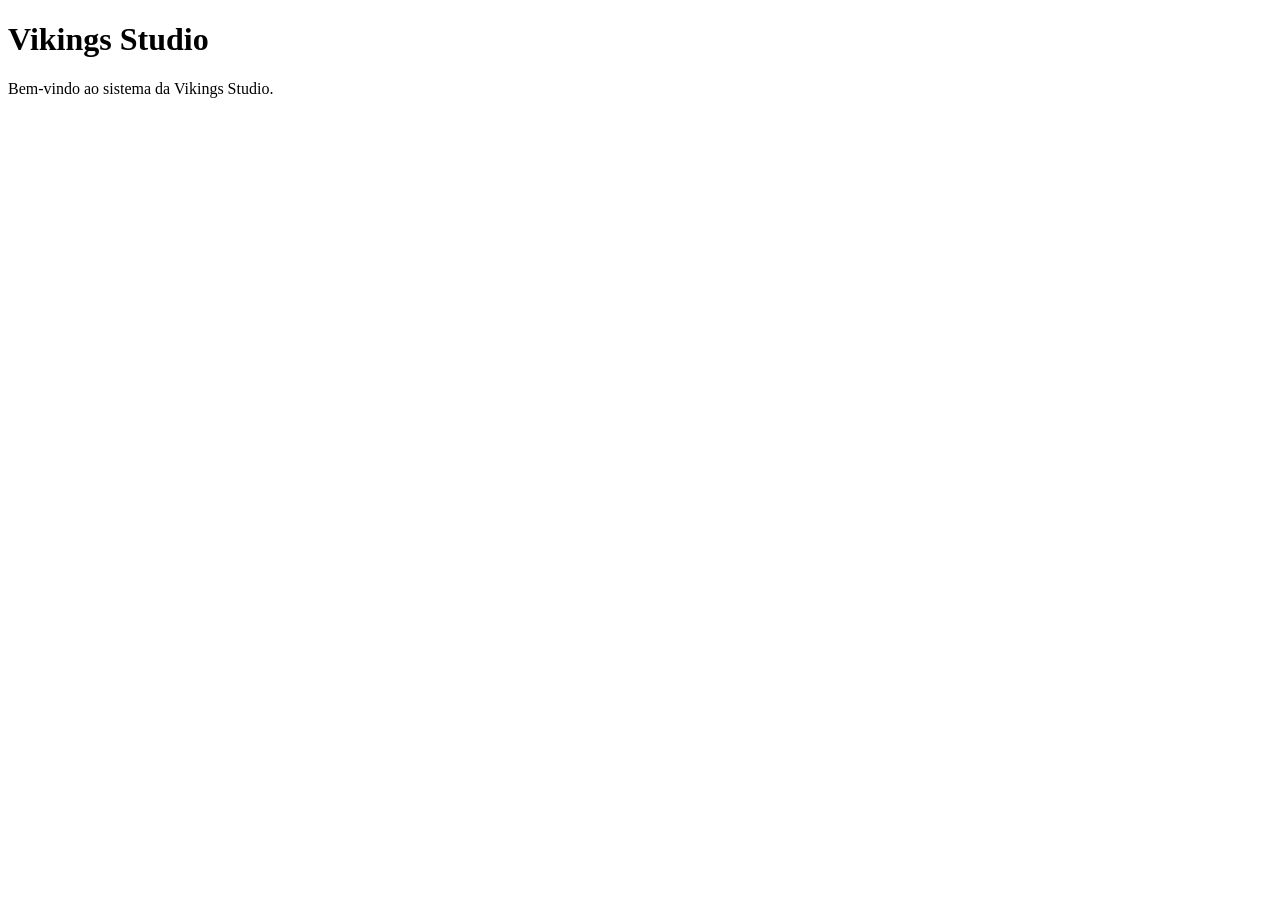
==== index.html @ 9a4c405f "Create index.html" ====
<!DOCTYPE html>
<html lang="pt-BR">
<head>
  <meta charset="UTF-8">
  <meta name="viewport" content="width=device-width, initial-scale=1.0">
  <title>Vikings Studio</title>
</head>
<body>
  <h1>Vikings Studio</h1>
  <p>Bem-vindo ao sistema da Vikings Studio.</p>
</body>
</html>
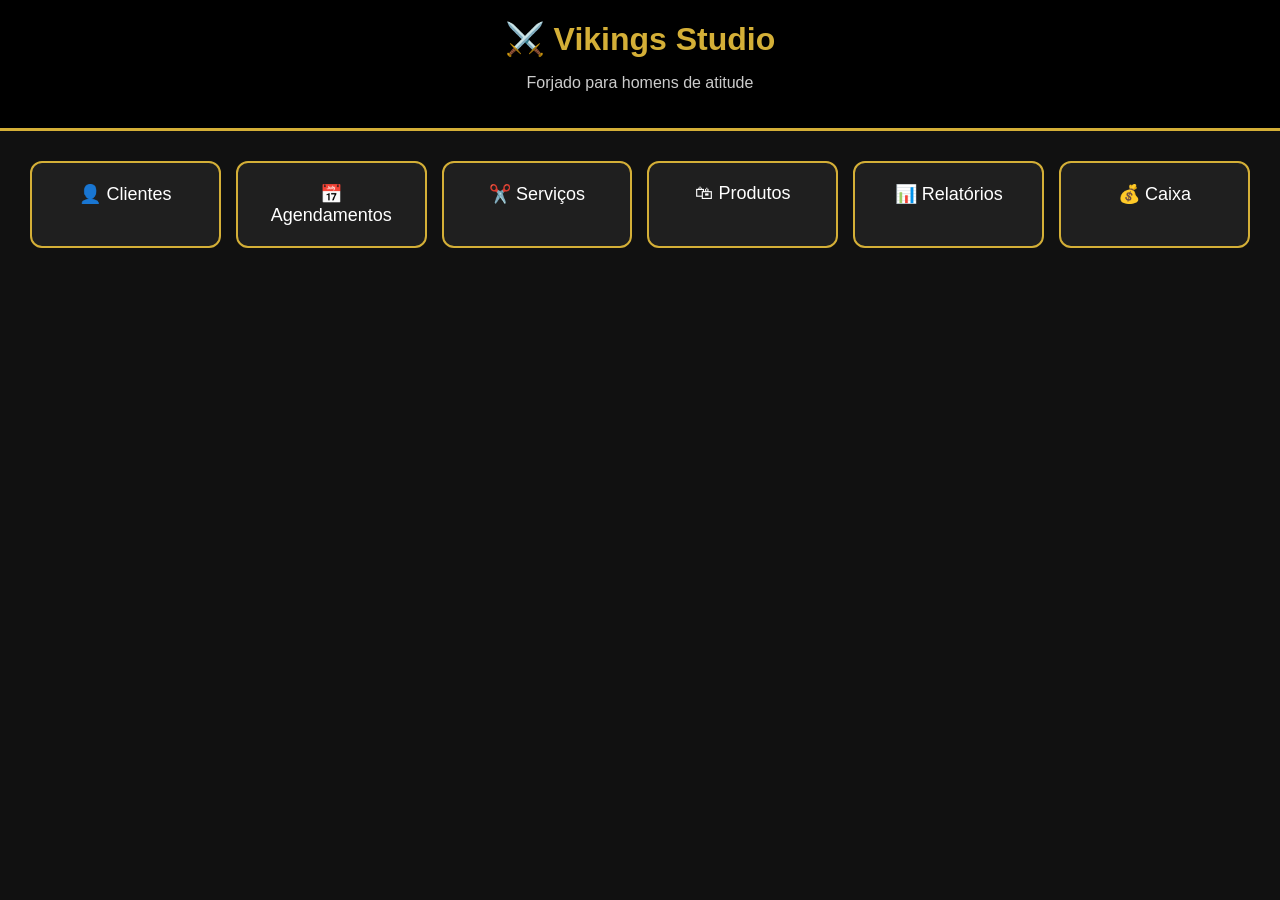
==== commit c1123478: "Update index.html" ====
--- a/index.html
+++ b/index.html
@@ -1,12 +1,73 @@
 <!DOCTYPE html>
 <html lang="pt-BR">
 <head>
-  <meta charset="UTF-8">
-  <meta name="viewport" content="width=device-width, initial-scale=1.0">
-  <title>Vikings Studio</title>
+<meta charset="UTF-8">
+<meta name="viewport" content="width=device-width, initial-scale=1.0">
+<title>Vikings Studio</title>
+
+<style>
+body{
+    margin:0;
+    font-family:Arial,sans-serif;
+    background:#111;
+    color:#fff;
+}
+
+header{
+    background:#000;
+    padding:20px;
+    text-align:center;
+    border-bottom:3px solid #d4af37;
+}
+
+h1{
+    margin:0;
+    color:#d4af37;
+}
+
+p{
+    color:#ccc;
+}
+
+.menu{
+    display:grid;
+    grid-template-columns:repeat(auto-fit,minmax(180px,1fr));
+    gap:15px;
+    padding:30px;
+}
+
+.botao{
+    background:#1f1f1f;
+    padding:20px;
+    text-align:center;
+    border-radius:12px;
+    border:2px solid #d4af37;
+    cursor:pointer;
+    font-size:18px;
+}
+
+.botao:hover{
+    background:#d4af37;
+    color:#000;
+}
+</style>
 </head>
+
 <body>
-  <h1>Vikings Studio</h1>
-  <p>Bem-vindo ao sistema da Vikings Studio.</p>
+
+<header>
+<h1>⚔️ Vikings Studio</h1>
+<p>Forjado para homens de atitude</p>
+</header>
+
+<div class="menu">
+<div class="botao">👤 Clientes</div>
+<div class="botao">📅 Agendamentos</div>
+<div class="botao">✂️ Serviços</div>
+<div class="botao">🛍 Produtos</div>
+<div class="botao">📊 Relatórios</div>
+<div class="botao">💰 Caixa</div>
+</div>
+
 </body>
 </html>
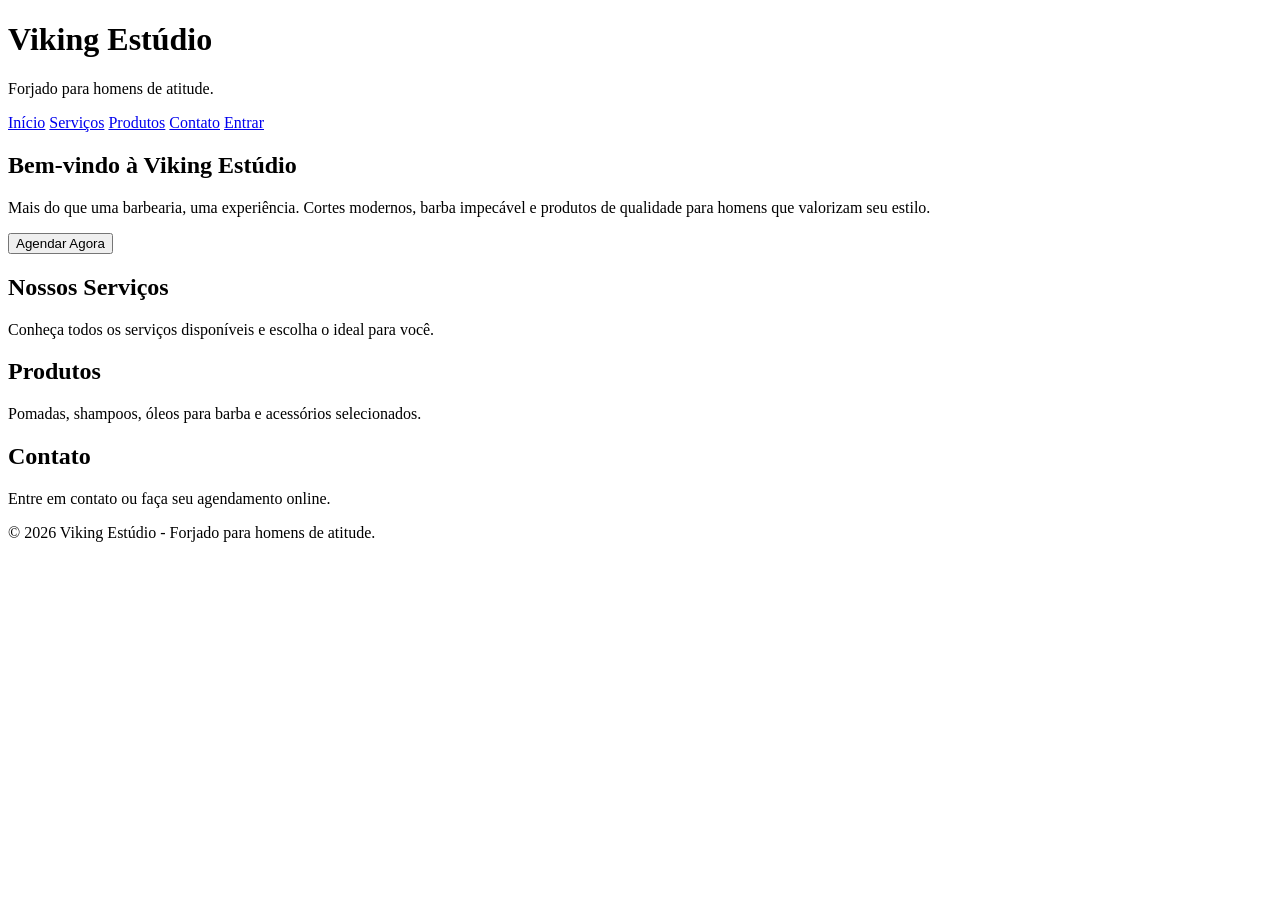
==== commit a8624165: "Update index.html" ====
--- a/index.html
+++ b/index.html
@@ -1,73 +1,56 @@
 <!DOCTYPE html>
 <html lang="pt-BR">
 <head>
-<meta charset="UTF-8">
-<meta name="viewport" content="width=device-width, initial-scale=1.0">
-<title>Vikings Studio</title>
-
-<style>
-body{
-    margin:0;
-    font-family:Arial,sans-serif;
-    background:#111;
-    color:#fff;
-}
-
-header{
-    background:#000;
-    padding:20px;
-    text-align:center;
-    border-bottom:3px solid #d4af37;
-}
-
-h1{
-    margin:0;
-    color:#d4af37;
-}
-
-p{
-    color:#ccc;
-}
-
-.menu{
-    display:grid;
-    grid-template-columns:repeat(auto-fit,minmax(180px,1fr));
-    gap:15px;
-    padding:30px;
-}
-
-.botao{
-    background:#1f1f1f;
-    padding:20px;
-    text-align:center;
-    border-radius:12px;
-    border:2px solid #d4af37;
-    cursor:pointer;
-    font-size:18px;
-}
-
-.botao:hover{
-    background:#d4af37;
-    color:#000;
-}
-</style>
+    <meta charset="UTF-8">
+    <meta name="viewport" content="width=device-width, initial-scale=1.0">
+    <title>Viking Estúdio</title>
+    <link rel="stylesheet" href="css/style.css">
 </head>
-
 <body>
 
 <header>
-<h1>⚔️ Vikings Studio</h1>
-<p>Forjado para homens de atitude</p>
+    <h1>Viking Estúdio</h1>
+    <p>Forjado para homens de atitude.</p>
+
+    <nav>
+        <a href="#inicio">Início</a>
+        <a href="#servicos">Serviços</a>
+        <a href="#produtos">Produtos</a>
+        <a href="#contato">Contato</a>
+        <a href="login.html">Entrar</a>
+    </nav>
 </header>
 
-<div class="menu">
-<div class="botao">👤 Clientes</div>
-<div class="botao">📅 Agendamentos</div>
-<div class="botao">✂️ Serviços</div>
-<div class="botao">🛍 Produtos</div>
-<div class="botao">📊 Relatórios</div>
-<div class="botao">💰 Caixa</div>
-</div>
+<section id="inicio">
+    <h2>Bem-vindo à Viking Estúdio</h2>
+    <p>
+        Mais do que uma barbearia, uma experiência. Cortes modernos, barba impecável
+        e produtos de qualidade para homens que valorizam seu estilo.
+    </p>
+
+    <a href="cliente.html">
+        <button>Agendar Agora</button>
+    </a>
+</section>
+
+<section id="servicos">
+    <h2>Nossos Serviços</h2>
+    <p>Conheça todos os serviços disponíveis e escolha o ideal para você.</p>
+</section>
+
+<section id="produtos">
+    <h2>Produtos</h2>
+    <p>Pomadas, shampoos, óleos para barba e acessórios selecionados.</p>
+</section>
+
+<section id="contato">
+    <h2>Contato</h2>
+    <p>Entre em contato ou faça seu agendamento online.</p>
+</section>
+
+<footer>
+    <p>© 2026 Viking Estúdio - Forjado para homens de atitude.</p>
+</footer>
 
 </body>
 </html>
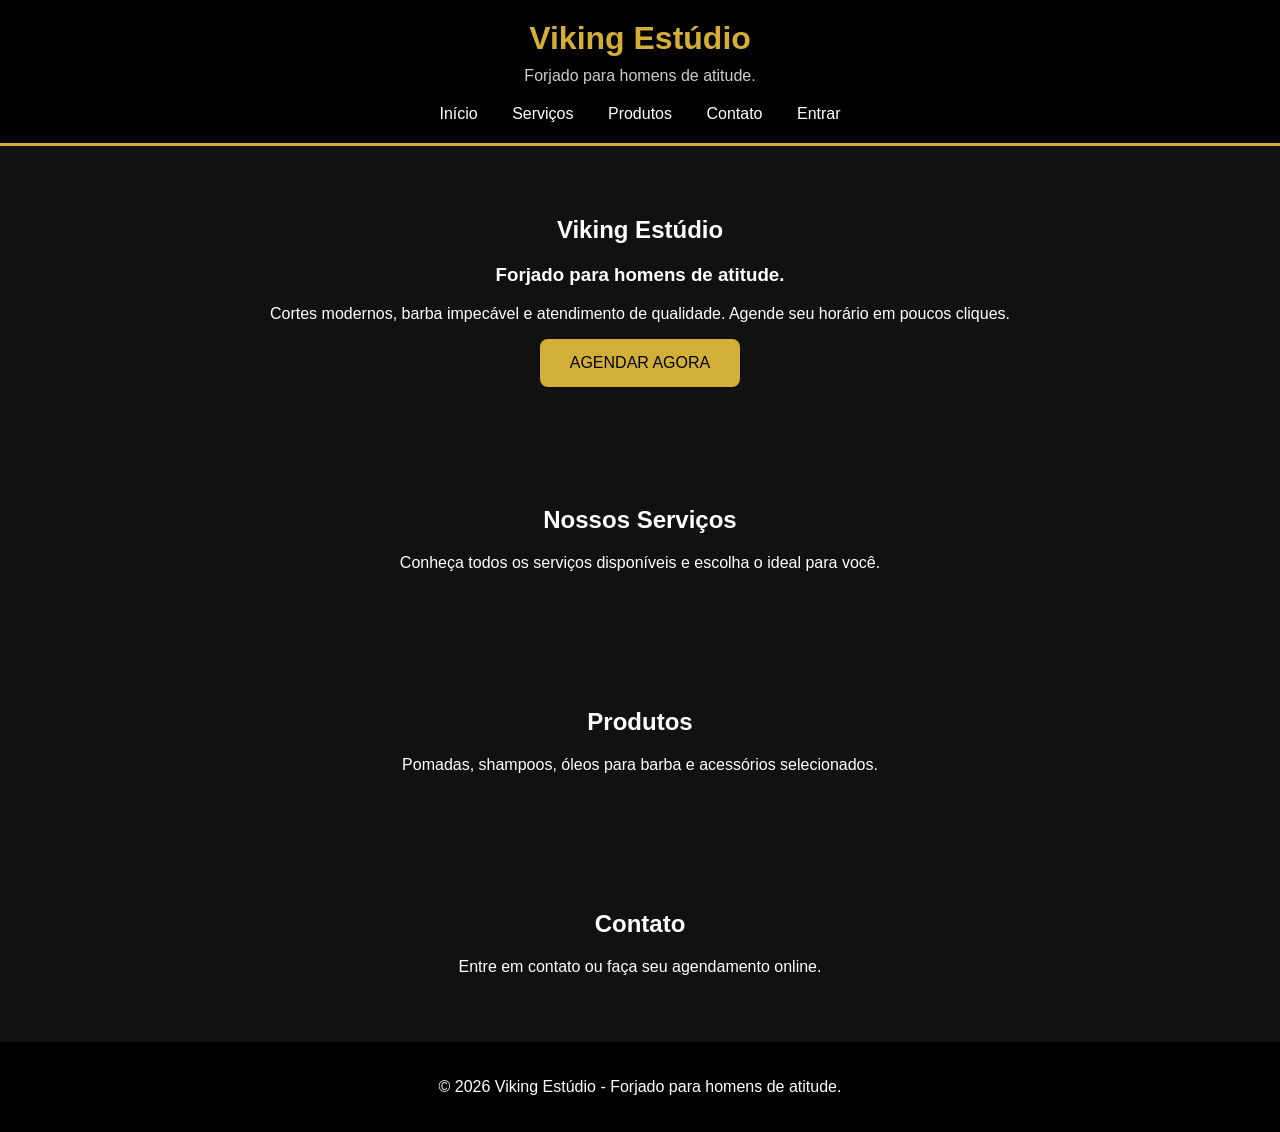
==== commit e06e1727: "Update index.html" ====
--- a/index.html
+++ b/index.html
@@ -22,16 +22,19 @@
 </header>
 
 <section id="inicio">
-    <h2>Bem-vindo à Viking Estúdio</h2>
+    <h2>Viking Estúdio</h2>
+
+    <h3>Forjado para homens de atitude.</h3>
+
     <p>
-        Mais do que uma barbearia, uma experiência. Cortes modernos, barba impecável
-        e produtos de qualidade para homens que valorizam seu estilo.
+        Cortes modernos, barba impecável e atendimento de qualidade.
+        Agende seu horário em poucos cliques.
     </p>
 
     <a href="cliente.html">
-        <button>Agendar Agora</button>
+        <button>AGENDAR AGORA</button>
     </a>
-</section>
+</section> 
 
 <section id="servicos">
     <h2>Nossos Serviços</h2>
--- a/css/style.css
+++ b/css/style.css
@@ -0,0 +1,62 @@
+body {
+    margin: 0;
+    font-family: Arial, sans-serif;
+    background: #111;
+    color: white;
+}
+
+header {
+    background: black;
+    padding: 20px;
+    text-align: center;
+    border-bottom: 3px solid #d4af37;
+}
+
+header h1 {
+    color: #d4af37;
+    margin: 0;
+}
+
+header p {
+    margin-top: 10px;
+    color: #ccc;
+}
+
+nav {
+    margin-top: 20px;
+}
+
+nav a {
+    color: white;
+    text-decoration: none;
+    margin: 0 15px;
+}
+
+nav a:hover {
+    color: #d4af37;
+}
+
+section {
+    padding: 50px 20px;
+    text-align: center;
+}
+
+button {
+    background: #d4af37;
+    color: black;
+    border: none;
+    padding: 15px 30px;
+    font-size: 16px;
+    border-radius: 8px;
+    cursor: pointer;
+}
+
+button:hover {
+    background: #f0c94a;
+}
+
+footer {
+    background: black;
+    text-align: center;
+    padding: 20px;
+}
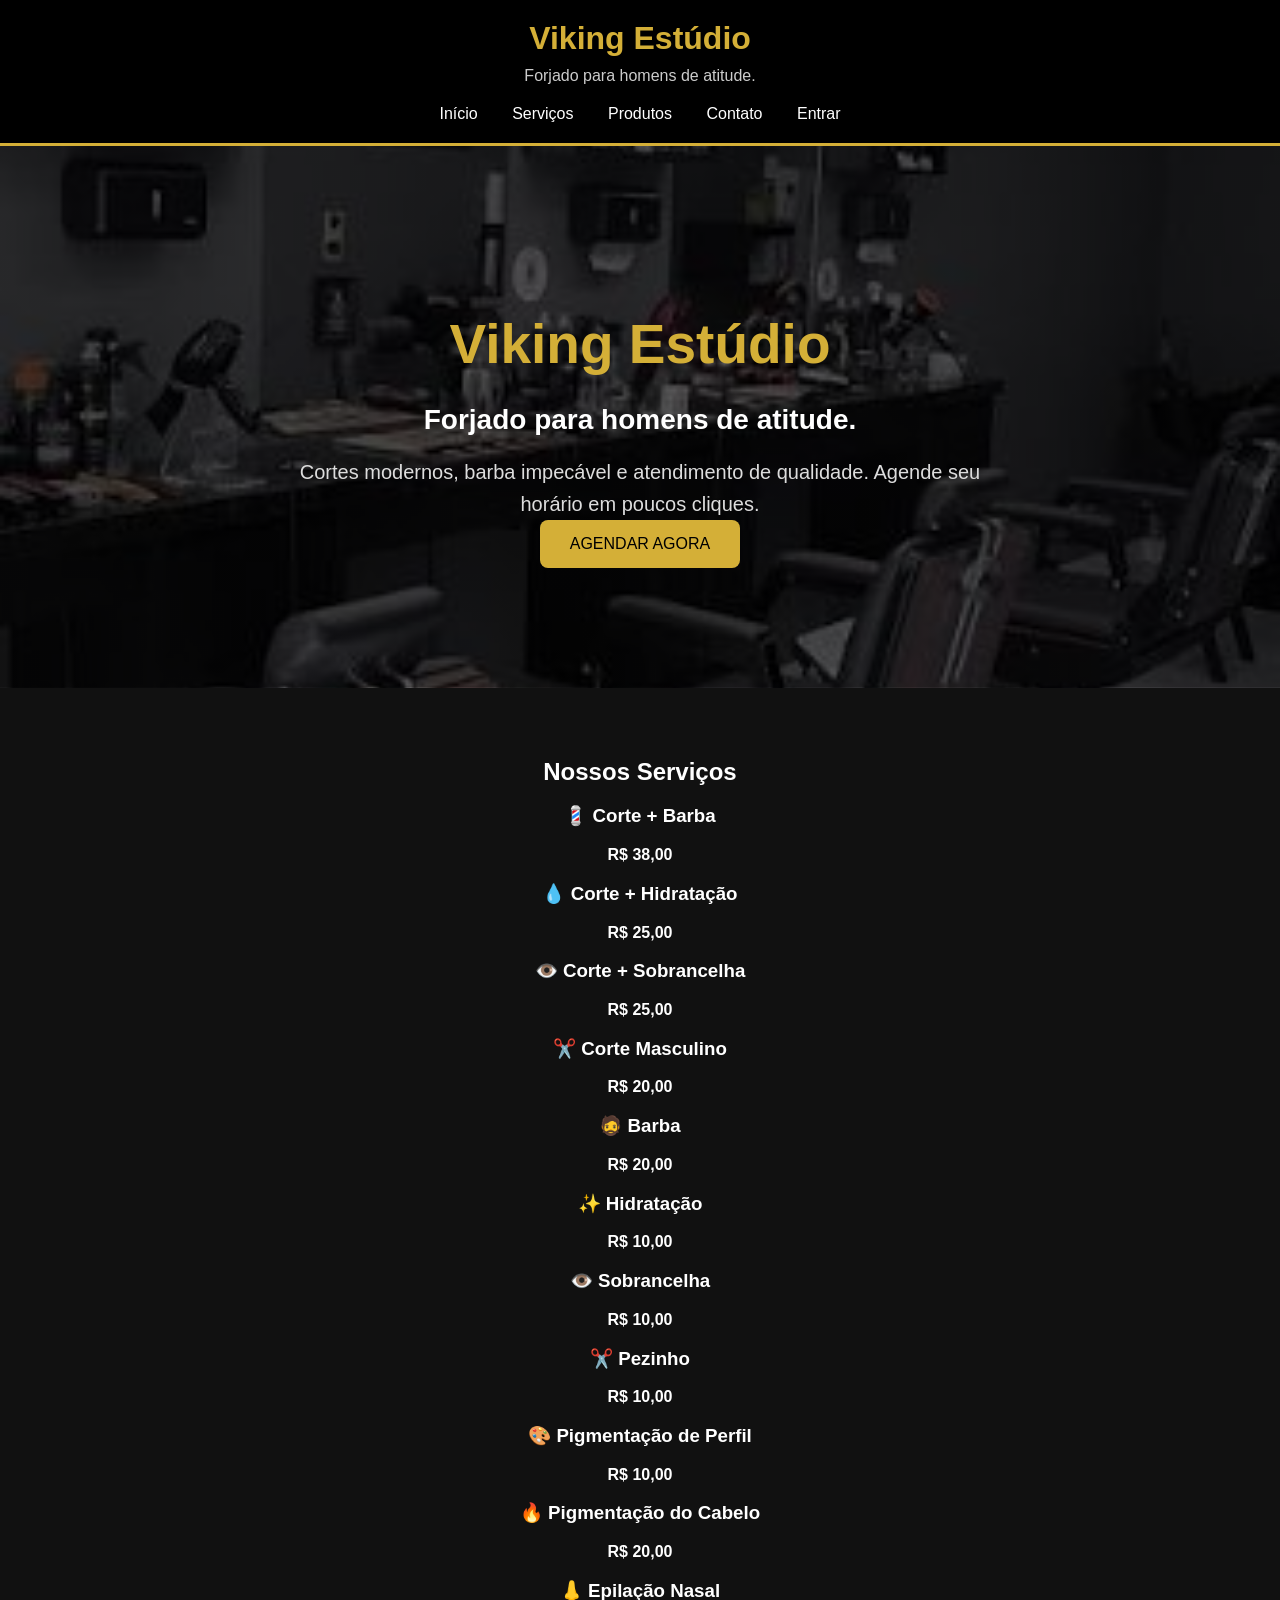
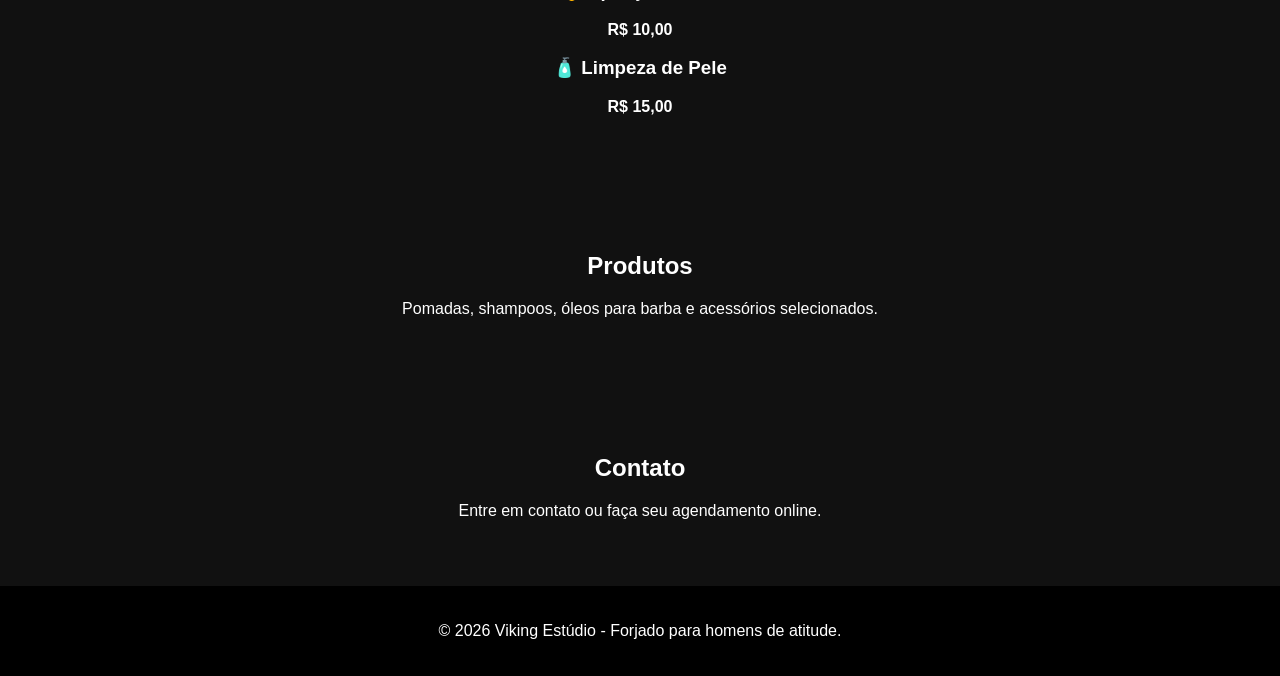
==== commit e0fd4925: "Update index.html" ====
--- a/index.html
+++ b/index.html
@@ -38,7 +38,70 @@
 
 <section id="servicos">
     <h2>Nossos Serviços</h2>
-    <p>Conheça todos os serviços disponíveis e escolha o ideal para você.</p>
+
+    <div class="servicos">
+
+        <div class="card">
+            <h3>💈 Corte + Barba</h3>
+            <p><strong>R$ 38,00</strong></p>
+        </div>
+
+        <div class="card">
+            <h3>💧 Corte + Hidratação</h3>
+            <p><strong>R$ 25,00</strong></p>
+        </div>
+
+        <div class="card">
+            <h3>👁️ Corte + Sobrancelha</h3>
+            <p><strong>R$ 25,00</strong></p>
+        </div>
+
+        <div class="card">
+            <h3>✂️ Corte Masculino</h3>
+            <p><strong>R$ 20,00</strong></p>
+        </div>
+
+        <div class="card">
+            <h3>🧔 Barba</h3>
+            <p><strong>R$ 20,00</strong></p>
+        </div>
+
+        <div class="card">
+            <h3>✨ Hidratação</h3>
+            <p><strong>R$ 10,00</strong></p>
+        </div>
+
+        <div class="card">
+            <h3>👁️ Sobrancelha</h3>
+            <p><strong>R$ 10,00</strong></p>
+        </div>
+
+        <div class="card">
+            <h3>✂️ Pezinho</h3>
+            <p><strong>R$ 10,00</strong></p>
+        </div>
+
+        <div class="card">
+            <h3>🎨 Pigmentação de Perfil</h3>
+            <p><strong>R$ 10,00</strong></p>
+        </div>
+
+        <div class="card">
+            <h3>🔥 Pigmentação do Cabelo</h3>
+            <p><strong>R$ 20,00</strong></p>
+        </div>
+
+        <div class="card">
+            <h3>👃 Epilação Nasal</h3>
+            <p><strong>R$ 10,00</strong></p>
+        </div>
+
+        <div class="card">
+            <h3>🧴 Limpeza de Pele</h3>
+            <p><strong>R$ 15,00</strong></p>
+        </div>
+
+    </div>
 </section>
 
 <section id="produtos">
--- a/css/style.css
+++ b/css/style.css
@@ -60,3 +60,34 @@
     text-align: center;
     padding: 20px;
 }
+
+#inicio {
+    background:
+        linear-gradient(rgba(0,0,0,0.65), rgba(0,0,0,0.65)),
+        url("../img/banner.jpg");
+    background-size: cover;
+    background-position: center;
+    background-repeat: no-repeat;
+    padding: 120px 20px;
+    text-align: center;
+}
+
+#inicio h2 {
+    font-size: 55px;
+    color: #d4af37;
+    margin-bottom: 10px;
+}
+
+#inicio h3 {
+    font-size: 28px;
+    color: white;
+    margin-bottom: 20px;
+}
+
+#inicio p {
+    font-size: 20px;
+    color: #ddd;
+    max-width: 700px;
+    margin: auto;
+    line-height: 1.6;
+}
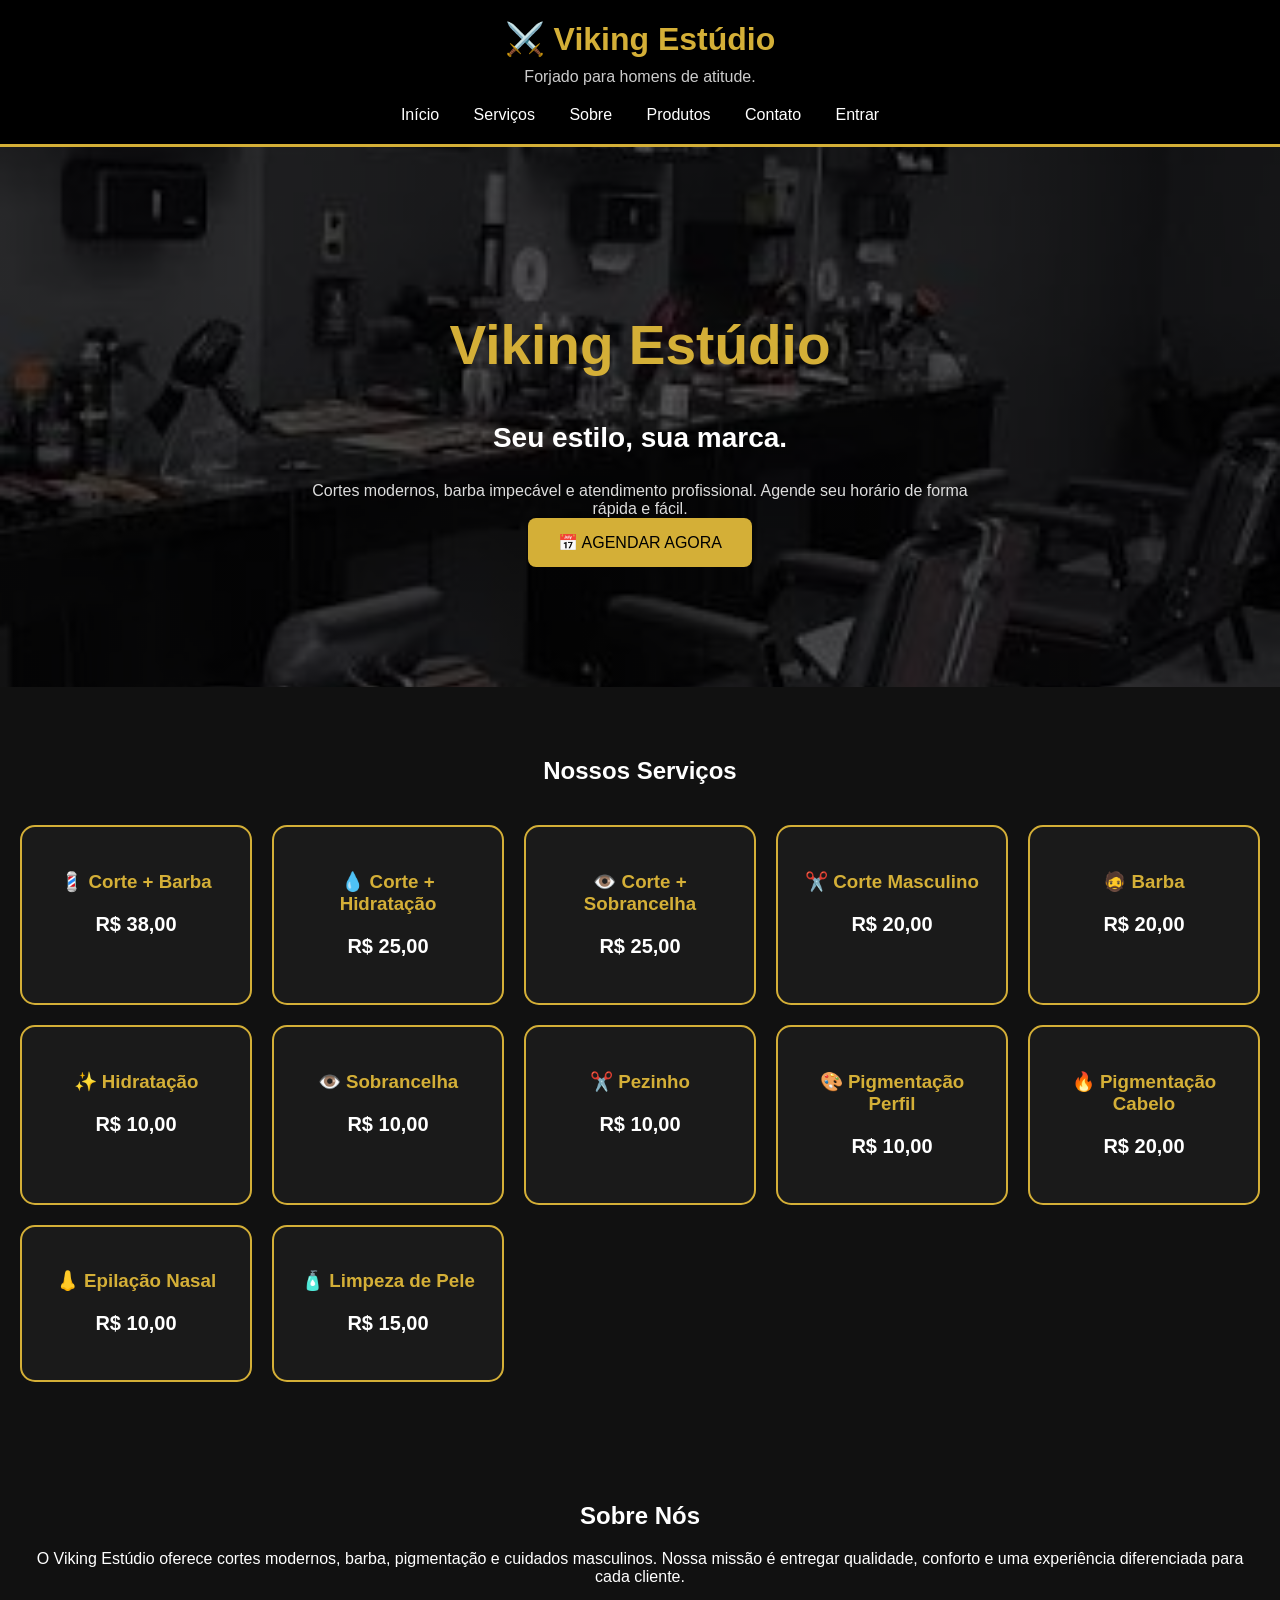
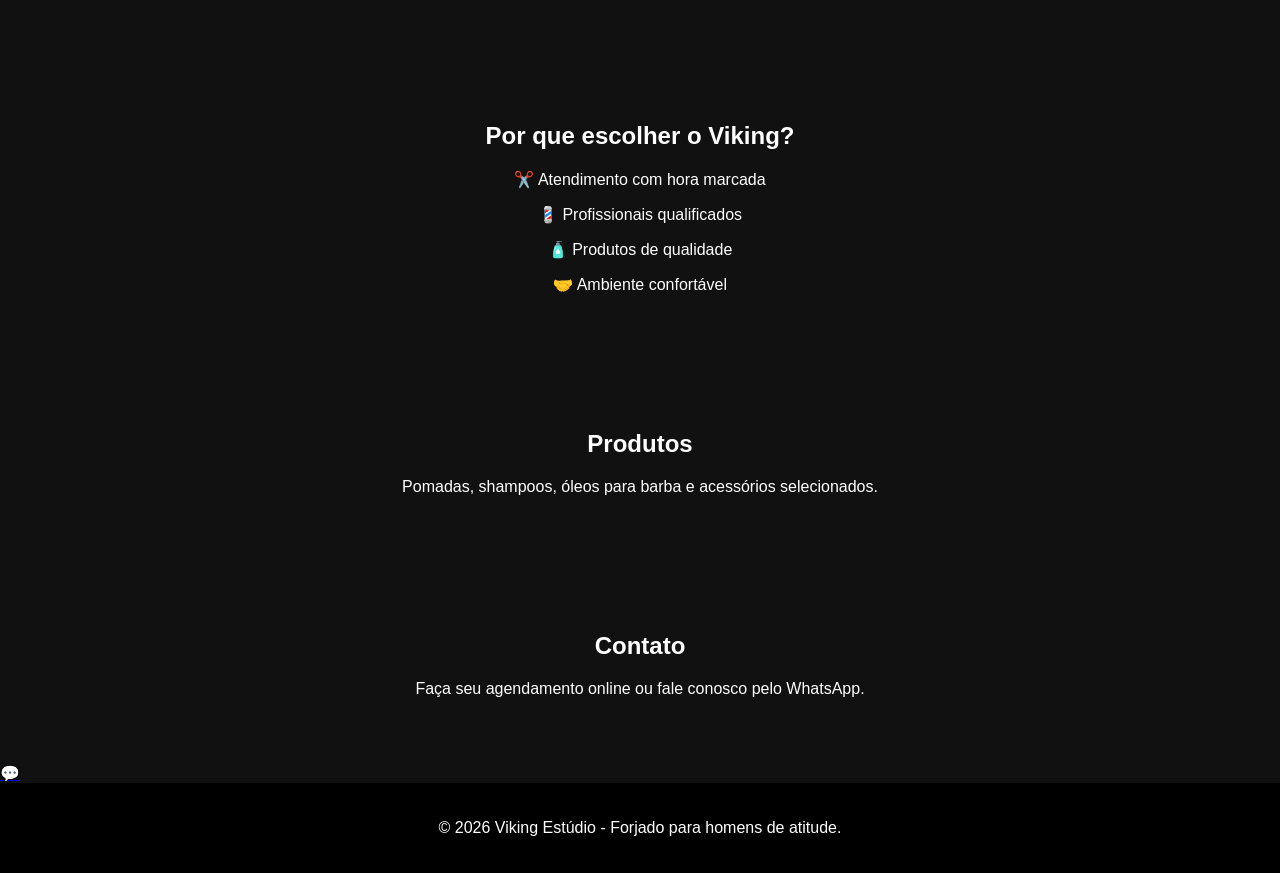
==== commit ea9611de: "Update index.html" ====
--- a/index.html
+++ b/index.html
@@ -1,122 +1,127 @@
 <!DOCTYPE html>
 <html lang="pt-BR">
 <head>
-    <meta charset="UTF-8">
-    <meta name="viewport" content="width=device-width, initial-scale=1.0">
-    <title>Viking Estúdio</title>
-    <link rel="stylesheet" href="css/style.css">
+<meta charset="UTF-8">
+<meta name="viewport" content="width=device-width, initial-scale=1.0">
+<title>Viking Estúdio</title>
+<link rel="stylesheet" href="css/style.css">
 </head>
+
 <body>
 
 <header>
-    <h1>Viking Estúdio</h1>
-    <p>Forjado para homens de atitude.</p>
+<h1>⚔️ Viking Estúdio</h1>
+<p>Forjado para homens de atitude.</p>
 
-    <nav>
-        <a href="#inicio">Início</a>
-        <a href="#servicos">Serviços</a>
-        <a href="#produtos">Produtos</a>
-        <a href="#contato">Contato</a>
-        <a href="login.html">Entrar</a>
-    </nav>
+<nav>
+<a href="#inicio">Início</a>
+<a href="#servicos">Serviços</a>
+<a href="#sobre">Sobre</a>
+<a href="#produtos">Produtos</a>
+<a href="#contato">Contato</a>
+<a href="login.html">Entrar</a>
+</nav>
 </header>
 
+
 <section id="inicio">
-    <h2>Viking Estúdio</h2>
 
-    <h3>Forjado para homens de atitude.</h3>
+<h2>Viking Estúdio</h2>
 
-    <p>
-        Cortes modernos, barba impecável e atendimento de qualidade.
-        Agende seu horário em poucos cliques.
-    </p>
+<h3>Seu estilo, sua marca.</h3>
 
-    <a href="cliente.html">
-        <button>AGENDAR AGORA</button>
-    </a>
-</section> 
+<p>
+Cortes modernos, barba impecável e atendimento profissional.
+Agende seu horário de forma rápida e fácil.
+</p>
+
+<a href="cliente.html">
+<button>📅 AGENDAR AGORA</button>
+</a>
+
+</section>
+
 
 <section id="servicos">
-    <h2>Nossos Serviços</h2>
 
-    <div class="servicos">
+<h2>Nossos Serviços</h2>
 
-        <div class="card">
-            <h3>💈 Corte + Barba</h3>
-            <p><strong>R$ 38,00</strong></p>
-        </div>
+<div class="servicos">
 
-        <div class="card">
-            <h3>💧 Corte + Hidratação</h3>
-            <p><strong>R$ 25,00</strong></p>
-        </div>
+<div class="card"><h3>💈 Corte + Barba</h3><p>R$ 38,00</p></div>
+<div class="card"><h3>💧 Corte + Hidratação</h3><p>R$ 25,00</p></div>
+<div class="card"><h3>👁️ Corte + Sobrancelha</h3><p>R$ 25,00</p></div>
+<div class="card"><h3>✂️ Corte Masculino</h3><p>R$ 20,00</p></div>
+<div class="card"><h3>🧔 Barba</h3><p>R$ 20,00</p></div>
+<div class="card"><h3>✨ Hidratação</h3><p>R$ 10,00</p></div>
+<div class="card"><h3>👁️ Sobrancelha</h3><p>R$ 10,00</p></div>
+<div class="card"><h3>✂️ Pezinho</h3><p>R$ 10,00</p></div>
+<div class="card"><h3>🎨 Pigmentação Perfil</h3><p>R$ 10,00</p></div>
+<div class="card"><h3>🔥 Pigmentação Cabelo</h3><p>R$ 20,00</p></div>
+<div class="card"><h3>👃 Epilação Nasal</h3><p>R$ 10,00</p></div>
+<div class="card"><h3>🧴 Limpeza de Pele</h3><p>R$ 15,00</p></div>
 
-        <div class="card">
-            <h3>👁️ Corte + Sobrancelha</h3>
-            <p><strong>R$ 25,00</strong></p>
-        </div>
-
-        <div class="card">
-            <h3>✂️ Corte Masculino</h3>
-            <p><strong>R$ 20,00</strong></p>
-        </div>
-
-        <div class="card">
-            <h3>🧔 Barba</h3>
-            <p><strong>R$ 20,00</strong></p>
-        </div>
-
-        <div class="card">
-            <h3>✨ Hidratação</h3>
-            <p><strong>R$ 10,00</strong></p>
-        </div>
-
-        <div class="card">
-            <h3>👁️ Sobrancelha</h3>
-            <p><strong>R$ 10,00</strong></p>
-        </div>
-
-        <div class="card">
-            <h3>✂️ Pezinho</h3>
-            <p><strong>R$ 10,00</strong></p>
-        </div>
-
-        <div class="card">
-            <h3>🎨 Pigmentação de Perfil</h3>
-            <p><strong>R$ 10,00</strong></p>
-        </div>
-
-        <div class="card">
-            <h3>🔥 Pigmentação do Cabelo</h3>
-            <p><strong>R$ 20,00</strong></p>
-        </div>
-
-        <div class="card">
-            <h3>👃 Epilação Nasal</h3>
-            <p><strong>R$ 10,00</strong></p>
-        </div>
-
-        <div class="card">
-            <h3>🧴 Limpeza de Pele</h3>
-            <p><strong>R$ 15,00</strong></p>
-        </div>
-
-    </div>
+</div>
 </section>
 
-<section id="produtos">
-    <h2>Produtos</h2>
-    <p>Pomadas, shampoos, óleos para barba e acessórios selecionados.</p>
+
+<section id="sobre">
+
+<h2>Sobre Nós</h2>
+
+<p>
+O Viking Estúdio oferece cortes modernos, barba, pigmentação e cuidados masculinos.
+Nossa missão é entregar qualidade, conforto e uma experiência diferenciada para cada cliente.
+</p>
+
 </section>
 
-<section id="contato">
-    <h2>Contato</h2>
-    <p>Entre em contato ou faça seu agendamento online.</p>
+
+<section>
+
+<h2>Por que escolher o Viking?</h2>
+
+<p>✂️ Atendimento com hora marcada</p>
+<p>💈 Profissionais qualificados</p>
+<p>🧴 Produtos de qualidade</p>
+<p>🤝 Ambiente confortável</p>
+
 </section>
 
+
+<section id="produtos">
+
+<h2>Produtos</h2>
+
+<p>
+Pomadas, shampoos, óleos para barba e acessórios selecionados.
+</p>
+
+</section>
+
+
+<section id="contato">
+
+<h2>Contato</h2>
+
+<p>
+Faça seu agendamento online ou fale conosco pelo WhatsApp.
+</p>
+
+</section>
+
+
+<a href="https://wa.me/75981478061" class="whatsapp">
+💬
+</a>
+
+
 <footer>
-    <p>© 2026 Viking Estúdio - Forjado para homens de atitude.</p>
+
+<p>© 2026 Viking Estúdio - Forjado para homens de atitude.</p>
+
 </footer>
+
 
 </body>
 </html>
--- a/css/style.css
+++ b/css/style.css
@@ -63,31 +63,55 @@
 
 #inicio {
     background:
-        linear-gradient(rgba(0,0,0,0.65), rgba(0,0,0,0.65)),
+        linear-gradient(rgba(0,0,0,.65), rgba(0,0,0,.65)),
         url("../img/banner.jpg");
     background-size: cover;
     background-position: center;
     background-repeat: no-repeat;
     padding: 120px 20px;
-    text-align: center;
 }
 
 #inicio h2 {
     font-size: 55px;
     color: #d4af37;
-    margin-bottom: 10px;
 }
 
 #inicio h3 {
     font-size: 28px;
-    color: white;
-    margin-bottom: 20px;
 }
 
 #inicio p {
-    font-size: 20px;
-    color: #ddd;
     max-width: 700px;
     margin: auto;
-    line-height: 1.6;
+    color: #ddd;
 }
+
+.servicos {
+    display: grid;
+    grid-template-columns: repeat(auto-fit, minmax(230px, 1fr));
+    gap: 20px;
+    margin-top: 40px;
+}
+
+.card {
+    background: #1a1a1a;
+    border: 2px solid #d4af37;
+    border-radius: 15px;
+    padding: 25px;
+    transition: 0.3s;
+}
+
+.card:hover {
+    transform: translateY(-8px);
+    box-shadow: 0 0 20px rgba(212,175,55,.5);
+}
+
+.card h3 {
+    color: #d4af37;
+    margin-bottom: 10px;
+}
+
+.card p {
+    font-size: 20px;
+    font-weight: bold;
+}
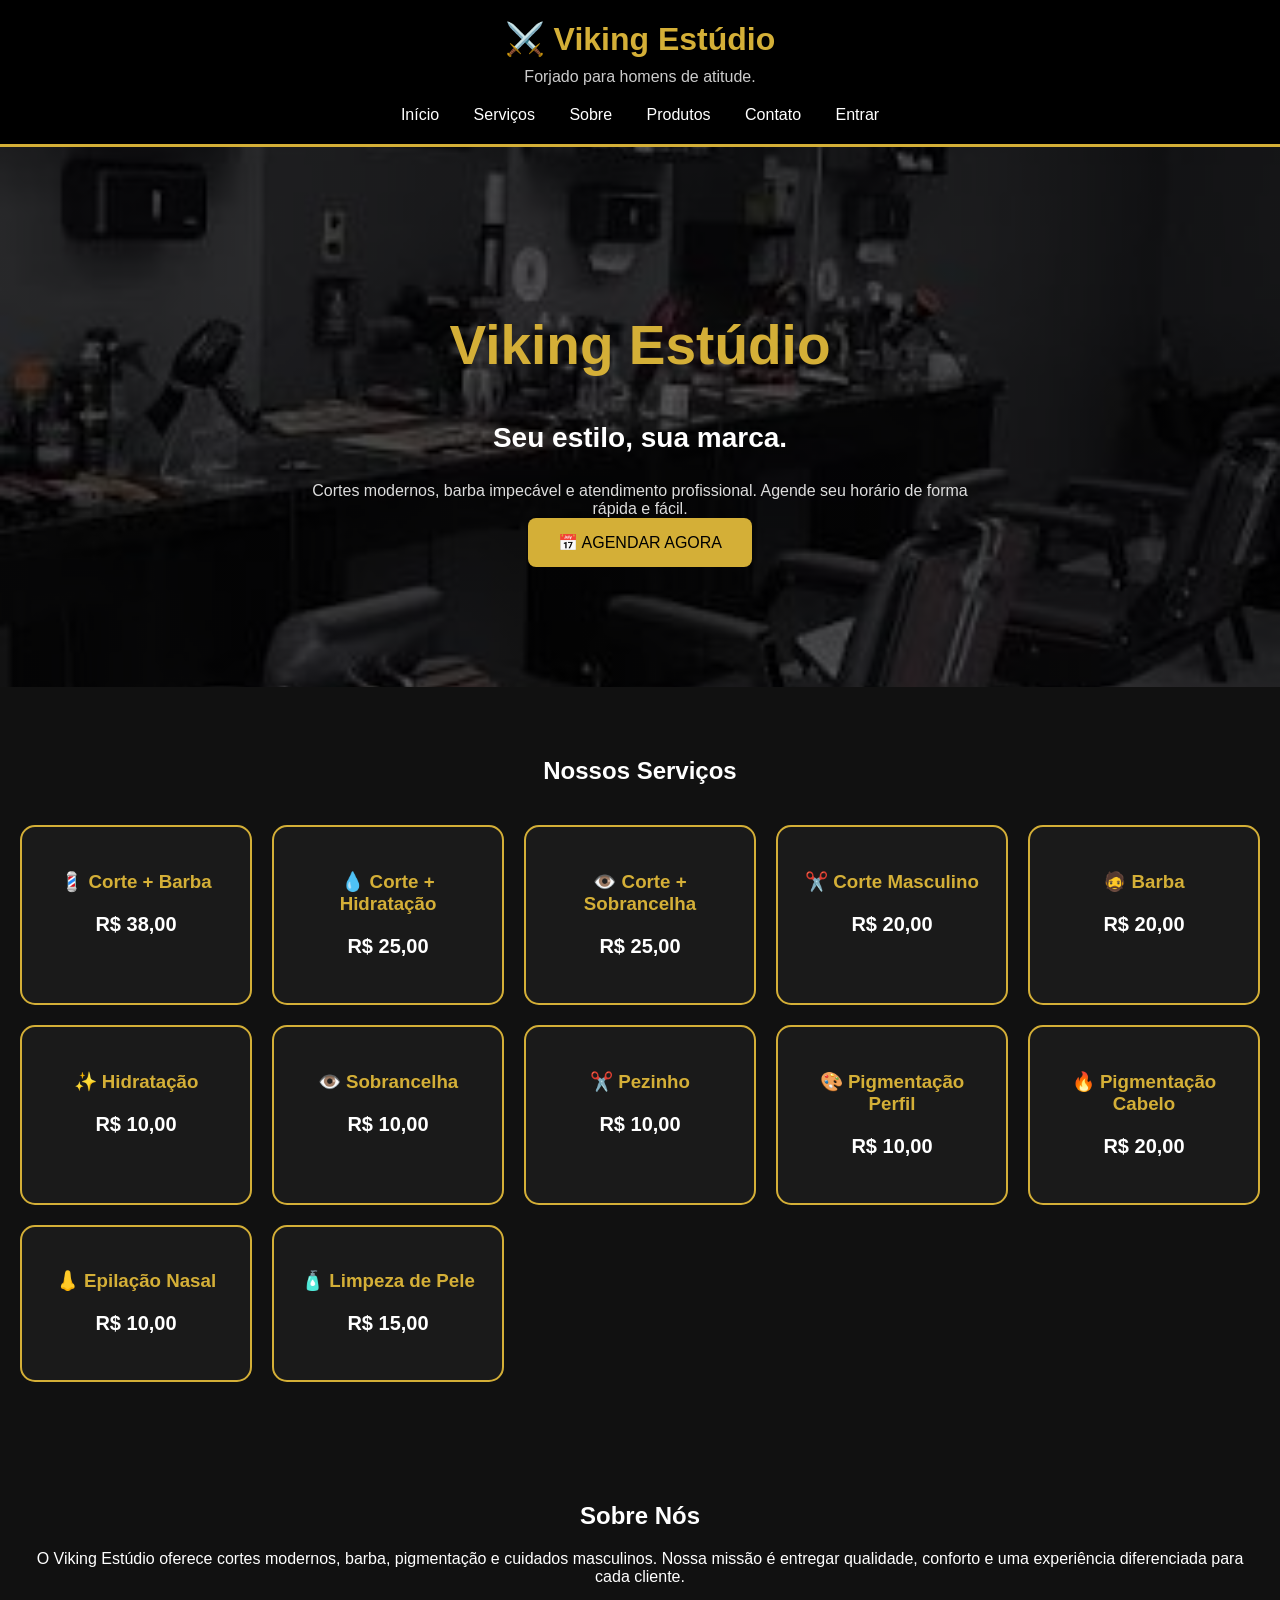
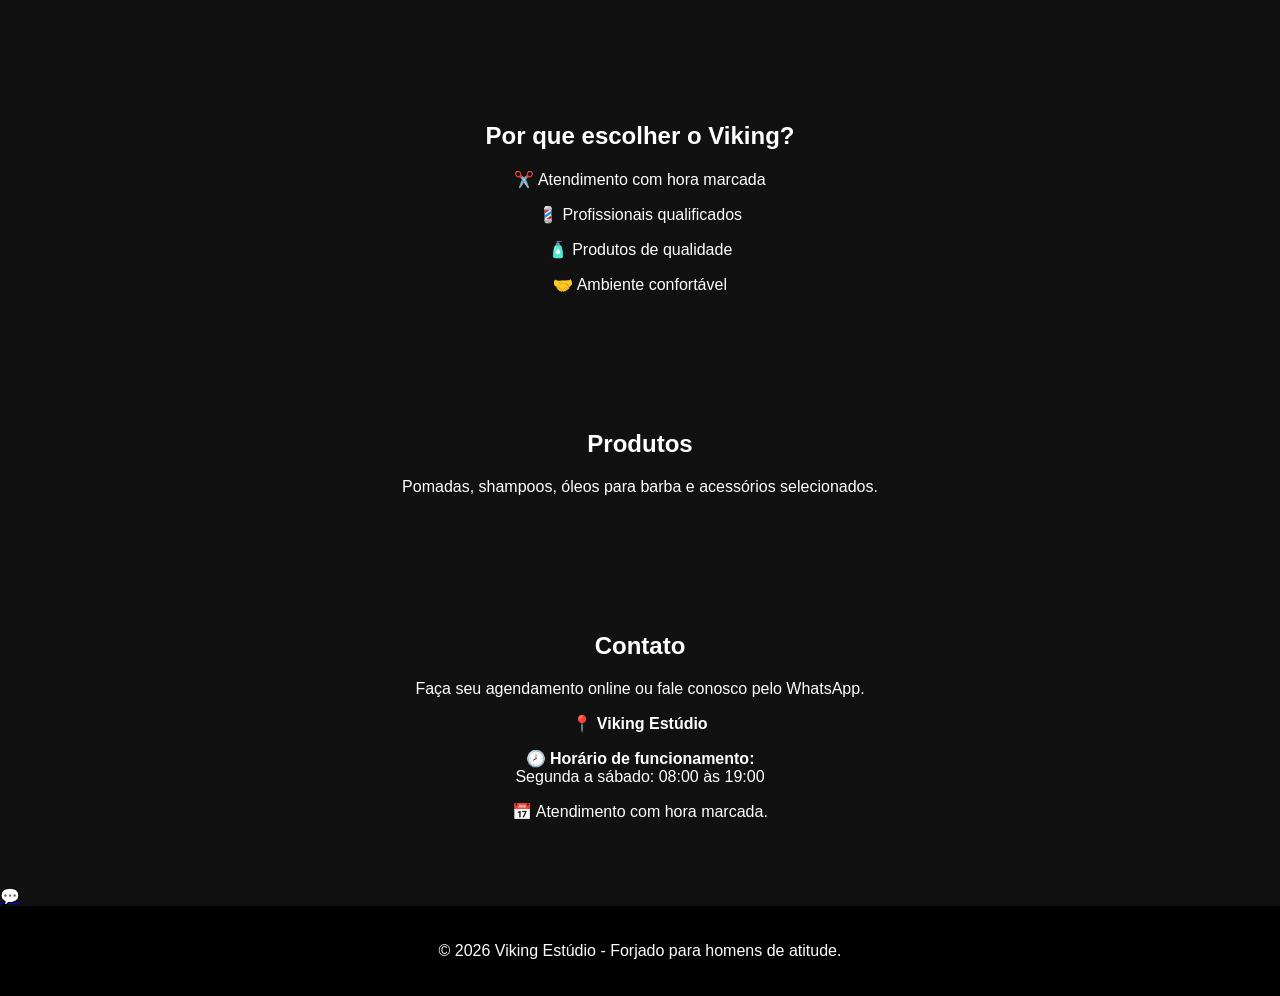
==== commit 72a60dde: "Update index.html" ====
--- a/index.html
+++ b/index.html
@@ -108,10 +108,23 @@
 Faça seu agendamento online ou fale conosco pelo WhatsApp.
 </p>
 
+<p>
+📍 <strong>Viking Estúdio</strong>
+</p>
+
+<p>
+🕗 <strong>Horário de funcionamento:</strong><br>
+Segunda a sábado: 08:00 às 19:00
+</p>
+
+<p>
+📅 Atendimento com hora marcada.
+</p>
+
 </section>
 
 
-<a href="https://wa.me/75981478061" class="whatsapp">
+<a href="https://wa.me/5575981478061" class="whatsapp">
 💬
 </a>
 
@@ -122,6 +135,5 @@
 
 </footer>
 
-
 </body>
 </html>
